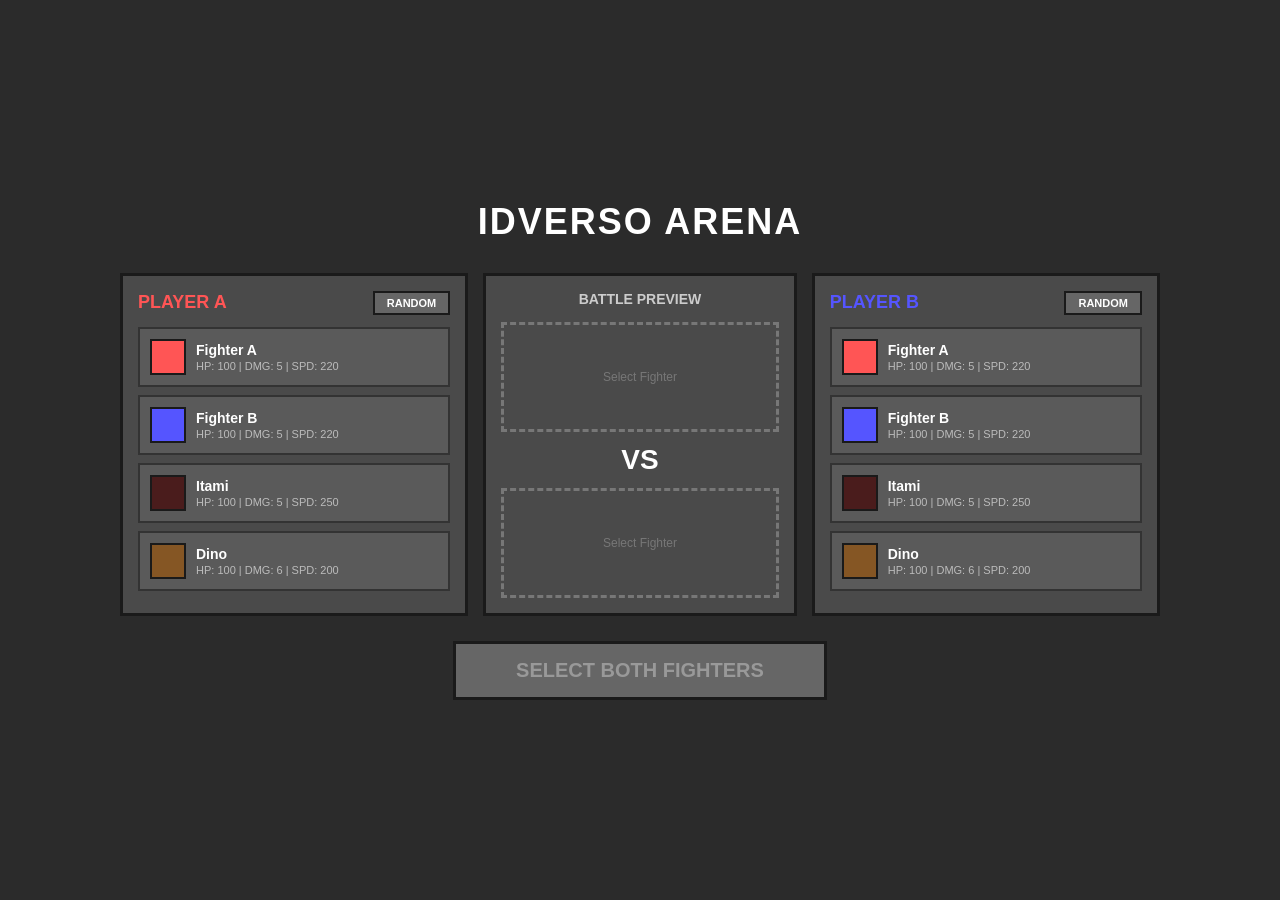
==== index.html @ 25a0fa81 "Add files via upload" ====
<!DOCTYPE html>
<html lang="en">
<head>
<meta charset="UTF-8">
<meta name="viewport" content="width=device-width, initial-scale=1.0">
<title>IDVERSO Arena</title>
<link rel="stylesheet" href="css/styles.css">
</head>
<body>
<div id="app">
  <!-- ===== MENU SCREEN ===== -->
  <div id="menu-screen" class="screen active">
    <h1 class="menu-title">IDVERSO Arena</h1>
    <div class="menu-layout">
      <div class="player-panel player-a">
        <div class="panel-header">
          <h2>Player A</h2>
          <button class="btn-random" data-player="A">Random</button>
        </div>
        <div class="character-list" id="list-a"></div>
      </div>

      <div class="preview-panel">
        <h2>Battle Preview</h2>
        <div class="preview-fighter" id="preview-a">
          <div class="preview-placeholder">Select Fighter</div>
        </div>
        <div class="preview-vs">VS</div>
        <div class="preview-fighter" id="preview-b">
          <div class="preview-placeholder">Select Fighter</div>
        </div>
      </div>

      <div class="player-panel player-b">
        <div class="panel-header">
          <h2>Player B</h2>
          <button class="btn-random" data-player="B">Random</button>
        </div>
        <div class="character-list" id="list-b"></div>
      </div>
    </div>
    <button class="start-btn" id="start-btn" disabled>Select Both Fighters</button>
  </div>

  <!-- ===== BATTLE SCREEN ===== -->
  <div id="battle-screen" class="screen">
    <div class="battle-header">
      <span id="battle-name-a">Fighter A</span>
      <span class="vs-label">VS</span>
      <span id="battle-name-b">Fighter B</span>
    </div>
    <div class="battle-content">
      <canvas id="canvas" width="700" height="700"></canvas>
      <div class="battle-log-panel">
        <div class="stat-section" id="hp-section"></div>
        <div class="stat-section" id="det-section"></div>
        <div class="battle-log-title">Battle Log</div>
        <div class="battle-log" id="battle-log"></div>
      </div>
    </div>
  </div>

  <!-- ===== COUNTDOWN OVERLAY ===== -->
  <div class="countdown-overlay" id="countdown-overlay">
    <div class="countdown-number" id="countdown-num">3</div>
  </div>

  <!-- ===== WINNER OVERLAY ===== -->
  <div class="winner-overlay" id="winner-overlay">
    <div class="winner-box">
      <div class="winner-label">Winner</div>
      <div class="winner-name" id="winner-name">FIGHTER A</div>
      <div class="winner-stats" id="winner-stats"></div>
      <div class="winner-buttons">
        <button class="btn btn-primary" id="rematch-btn">Rematch</button>
        <button class="btn" id="charselect-btn">Character Select</button>
      </div>
    </div>
  </div>

</div>

<script src="js/audio.js"></script>
<script src="js/effects.js"></script>
<script src="js/fighters.js"></script>
<script src="js/ui.js"></script>
<script src="js/game.js"></script>
</body>
</html>
---- css/styles.css ----
/* ===== SIMPLE FLASH-ERA STYLING ===== */
* { margin: 0; padding: 0; box-sizing: border-box; }

body {
  font-family: Arial, Helvetica, sans-serif;
  background: #2b2b2b;
  color: #ffffff;
  min-height: 100vh;
  display: flex;
  align-items: center;
  justify-content: center;
  padding: 20px;
}

#app {
  width: 100%;
  max-width: 1040px;
}

/* ===== SCREENS ===== */
.screen { display: none; }
.screen.active { display: block; }

/* ===== MENU SCREEN ===== */
.menu-title {
  text-align: center;
  font-size: 36px;
  font-weight: bold;
  margin-bottom: 30px;
  letter-spacing: 2px;
  text-transform: uppercase;
  color: #ffffff;
}

.menu-layout {
  display: grid;
  grid-template-columns: 1fr 0.9fr 1fr;
  gap: 15px;
  margin-bottom: 25px;
}

@media (max-width: 750px) {
  .menu-layout {
    grid-template-columns: 1fr;
  }
}

.player-panel {
  background: #4a4a4a;
  border: 3px solid #1a1a1a;
  padding: 15px;
}

.panel-header {
  display: flex;
  justify-content: space-between;
  align-items: center;
  margin-bottom: 12px;
}

.player-panel h2 {
  font-size: 18px;
  text-transform: uppercase;
}

.player-a h2 { color: #ff5555; }
.player-b h2 { color: #5555ff; }

.btn-random {
  padding: 4px 12px;
  font-size: 11px;
  font-weight: bold;
  text-transform: uppercase;
  border: 2px solid #1a1a1a;
  background: #666;
  color: #fff;
  cursor: pointer;
  font-family: inherit;
}

.btn-random:hover { background: #777; }

.character-list {
  display: flex;
  flex-direction: column;
  gap: 8px;
}

.character-card {
  background: #5a5a5a;
  border: 2px solid #333;
  padding: 10px;
  cursor: pointer;
  display: flex;
  align-items: center;
  gap: 10px;
  transition: background 0.1s;
}

.character-card:hover { background: #6a6a6a; }

.character-card.selected-a {
  border-color: #ff5555;
  background: #5a3838;
}

.character-card.selected-b {
  border-color: #5555ff;
  background: #38385a;
}

.char-icon {
  width: 36px;
  height: 36px;
  border: 2px solid #1a1a1a;
  flex-shrink: 0;
}

.char-info { flex: 1; }
.char-name { font-weight: bold; font-size: 14px; }
.char-stats { font-size: 11px; color: #bbb; margin-top: 2px; }

/* ===== PREVIEW PANEL ===== */
.preview-panel {
  background: #4a4a4a;
  border: 3px solid #1a1a1a;
  padding: 15px;
  display: flex;
  flex-direction: column;
  align-items: center;
  justify-content: flex-start;
}

.preview-panel h2 {
  font-size: 14px;
  margin-bottom: 15px;
  text-transform: uppercase;
  color: #ccc;
}

.preview-fighter {
  width: 100%;
  min-height: 110px;
  border: 3px dashed #777;
  padding: 10px;
  display: flex;
  flex-direction: column;
  align-items: center;
  justify-content: center;
}

.preview-fighter.filled {
  border-style: solid;
  border-color: #1a1a1a;
  background: #3a3a3a;
}

.preview-placeholder {
  color: #777;
  font-size: 12px;
}

.preview-color {
  width: 40px;
  height: 40px;
  border: 2px solid #1a1a1a;
  margin-bottom: 6px;
}

.preview-name {
  font-weight: bold;
  font-size: 14px;
}

.preview-stats {
  font-size: 10px;
  color: #aaa;
  margin-top: 4px;
  text-align: center;
}

.preview-vs {
  font-size: 28px;
  font-weight: bold;
  margin: 12px 0;
  color: #fff;
}

/* ===== START BUTTON ===== */
.start-btn {
  display: block;
  margin: 0 auto;
  padding: 15px 60px;
  font-size: 20px;
  font-weight: bold;
  text-transform: uppercase;
  border: 3px solid #1a1a1a;
  background: #666;
  color: #999;
  cursor: not-allowed;
  font-family: inherit;
}

.start-btn.enabled {
  background: #44aa44;
  color: #fff;
  cursor: pointer;
}

.start-btn.enabled:hover { background: #55cc55; }

/* ===== BATTLE SCREEN ===== */
.battle-screen { text-align: center; }

.battle-header {
  display: flex;
  justify-content: center;
  align-items: center;
  gap: 20px;
  margin-bottom: 12px;
  font-size: 20px;
  font-weight: bold;
}

.battle-header .vs-label {
  color: #888;
  font-size: 16px;
}

.battle-content {
  display: flex;
  gap: 15px;
  justify-content: center;
  align-items: flex-start;
}

canvas {
  border: 3px solid #1a1a1a;
  background: #1a1a1a;
  display: block;
  max-width: 100%;
  height: auto;
}

/* ===== BATTLE LOG PANEL ===== */
.battle-log-panel {
  width: 290px;
  height: 700px;
  background: #3a3a3a;
  border: 3px solid #1a1a1a;
  flex-shrink: 0;
  text-align: left;
  display: flex;
  flex-direction: column;
  overflow: hidden;
}

.stat-section {
  padding: 8px 12px;
  background: #3a3a3a;
  border-bottom: 2px solid #1a1a1a;
  flex-shrink: 0;
}

.stat-row {
  display: flex;
  align-items: center;
  gap: 8px;
  margin-bottom: 6px;
  font-size: 11px;
  font-family: 'Courier New', Courier, monospace;
}
.stat-row:last-child { margin-bottom: 0; }

.stat-name {
  width: 90px;
  color: #fff;
  font-weight: bold;
  text-align: left;
  white-space: nowrap;
  overflow: hidden;
  text-overflow: ellipsis;
}

.stat-bar-bg {
  flex: 1;
  height: 14px;
  background: #1a1a1a;
  border: 1px solid #000;
  position: relative;
}

.stat-bar-fill {
  height: 100%;
  width: 0%;
}

.stat-val {
  width: 40px;
  text-align: right;
  color: #ddd;
}

.battle-log-title {
  background: #4a4a4a;
  padding: 8px;
  font-weight: bold;
  text-transform: uppercase;
  font-size: 12px;
  border-bottom: 2px solid #1a1a1a;
  text-align: center;
  letter-spacing: 1px;
  flex-shrink: 0;
}

.battle-log {
  flex: 1;
  min-height: 0;
  overflow-y: auto;
  padding: 8px;
  font-size: 11px;
  line-height: 1.6;
  font-family: 'Courier New', Courier, monospace;
}

.battle-log-entry {
  margin-bottom: 2px;
  color: #ddd;
  word-wrap: break-word;
}

@media (max-width: 1050px) {
  .battle-content {
    flex-direction: column;
    align-items: center;
  }
  .battle-log-panel {
    width: 100%;
    max-width: 700px;
    height: 400px;
  }
}

/* ===== COUNTDOWN ===== */
.countdown-overlay {
  position: fixed;
  top: 0; left: 0;
  width: 100%; height: 100%;
  background: rgba(0, 0, 0, 0.6);
  display: none;
  align-items: center;
  justify-content: center;
  z-index: 100;
}

.countdown-overlay.active { display: flex; }

.countdown-number {
  font-size: 120px;
  font-weight: bold;
  color: #ffffff;
  transform: scale(0.6);
  transition: transform 0.25s ease-out;
}

.countdown-number.show { transform: scale(1); }

/* ===== WINNER OVERLAY ===== */
.winner-overlay {
  position: fixed;
  top: 0; left: 0;
  width: 100%; height: 100%;
  background: rgba(0, 0, 0, 0.85);
  display: none;
  align-items: center;
  justify-content: center;
  z-index: 100;
}

.winner-overlay.active { display: flex; }

.winner-box {
  background: #4a4a4a;
  border: 3px solid #1a1a1a;
  padding: 40px 60px;
  text-align: center;
}

.winner-label {
  font-size: 18px;
  color: #aaa;
  text-transform: uppercase;
  letter-spacing: 3px;
  margin-bottom: 10px;
}

.winner-name {
  font-size: 48px;
  font-weight: bold;
  margin-bottom: 20px;
}

.winner-stats {
  display: flex;
  gap: 30px;
  justify-content: center;
  margin-bottom: 25px;
}

.winner-stat .k {
  font-size: 11px;
  color: #aaa;
  text-transform: uppercase;
}

.winner-stat .v {
  font-size: 24px;
  font-weight: bold;
  color: #fff;
  margin-top: 4px;
}

.winner-buttons {
  display: flex;
  gap: 15px;
  justify-content: center;
}

.btn {
  padding: 12px 28px;
  font-size: 14px;
  font-weight: bold;
  text-transform: uppercase;
  border: 3px solid #1a1a1a;
  background: #666;
  color: #fff;
  cursor: pointer;
  font-family: inherit;
}

.btn:hover { background: #777; }
.btn-primary { background: #44aa44; }
.btn-primary:hover { background: #55cc55; }
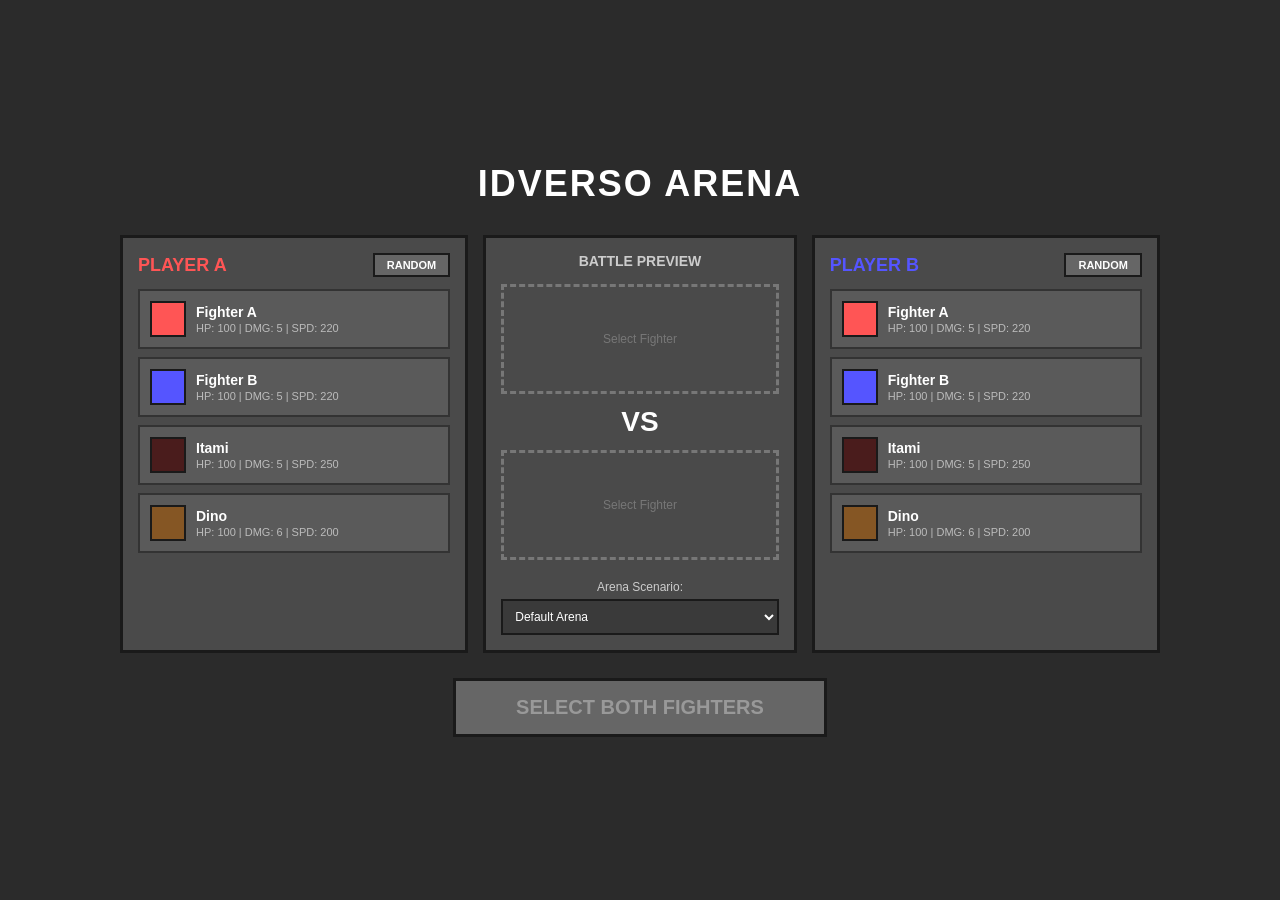
==== commit fb01e588: "Add files via upload" ====
--- a/index.html
+++ b/index.html
@@ -28,6 +28,15 @@
         <div class="preview-vs">VS</div>
         <div class="preview-fighter" id="preview-b">
           <div class="preview-placeholder">Select Fighter</div>
+        </div>
+        
+        <div class="scenario-selector">
+          <label for="scenario-select">Arena Scenario:</label>
+          <select id="scenario-select">
+            <option value="default">Default Arena</option>
+            <option value="small">Small Arena</option>
+            <option value="compact">Compact Arena</option>
+          </select>
         </div>
       </div>
 
--- a/css/styles.css
+++ b/css/styles.css
@@ -184,6 +184,29 @@
   font-weight: bold;
   margin: 12px 0;
   color: #fff;
+}
+
+.scenario-selector {
+  margin-top: 20px;
+  width: 100%;
+  text-align: center;
+}
+
+.scenario-selector label {
+  display: block;
+  font-size: 12px;
+  margin-bottom: 5px;
+  color: #ccc;
+}
+
+.scenario-selector select {
+  width: 100%;
+  padding: 8px;
+  background: #3a3a3a;
+  color: #fff;
+  border: 2px solid #1a1a1a;
+  font-family: inherit;
+  font-size: 12px;
 }
 
 /* ===== START BUTTON ===== */
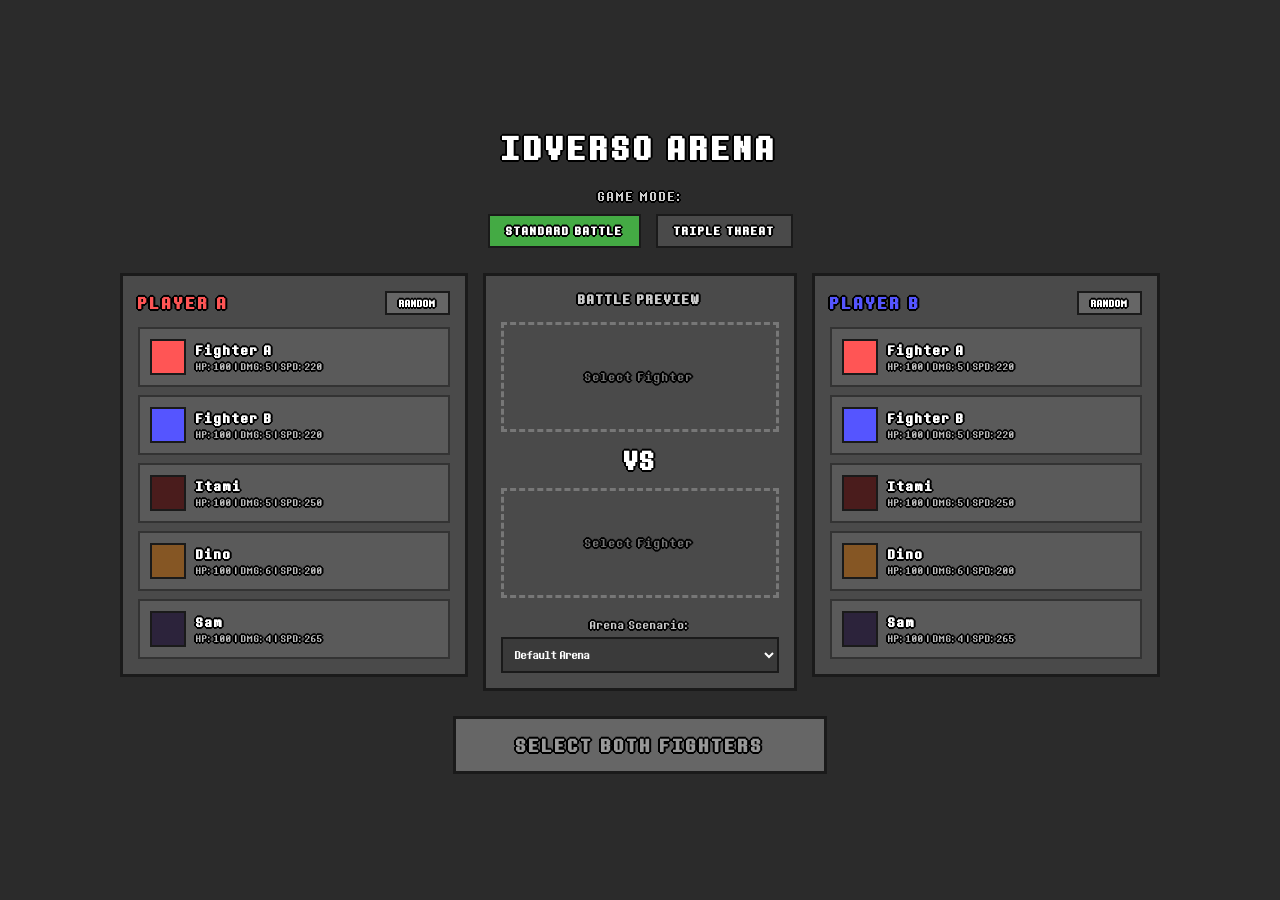
==== commit f6e0a764: "Add files via upload" ====
--- a/index.html
+++ b/index.html
@@ -11,7 +11,14 @@
   <!-- ===== MENU SCREEN ===== -->
   <div id="menu-screen" class="screen active">
     <h1 class="menu-title">IDVERSO Arena</h1>
-    <div class="menu-layout">
+    
+    <div class="mode-selector">
+      <div class="mode-label">Game Mode:</div>
+      <button class="mode-btn active" id="mode-standard">Standard Battle</button>
+      <button class="mode-btn" id="mode-triple">Triple Threat</button>
+    </div>
+
+    <div class="menu-layout" id="menu-layout">
       <div class="player-panel player-a">
         <div class="panel-header">
           <h2>Player A</h2>
@@ -27,6 +34,10 @@
         </div>
         <div class="preview-vs">VS</div>
         <div class="preview-fighter" id="preview-b">
+          <div class="preview-placeholder">Select Fighter</div>
+        </div>
+        <div class="preview-vs" id="preview-vs-2" style="display: none;">VS</div>
+        <div class="preview-fighter" id="preview-c" style="display: none;">
           <div class="preview-placeholder">Select Fighter</div>
         </div>
         
@@ -47,6 +58,14 @@
         </div>
         <div class="character-list" id="list-b"></div>
       </div>
+
+      <div class="player-panel player-c" id="panel-c" style="display: none;">
+        <div class="panel-header">
+          <h2>Player C</h2>
+          <button class="btn-random" data-player="C">Random</button>
+        </div>
+        <div class="character-list" id="list-c"></div>
+      </div>
     </div>
     <button class="start-btn" id="start-btn" disabled>Select Both Fighters</button>
   </div>
@@ -57,6 +76,8 @@
       <span id="battle-name-a">Fighter A</span>
       <span class="vs-label">VS</span>
       <span id="battle-name-b">Fighter B</span>
+      <span class="vs-label" id="battle-vs-2" style="display: none;">VS</span>
+      <span id="battle-name-c" style="display: none;">Fighter C</span>
     </div>
     <div class="battle-content">
       <canvas id="canvas" width="700" height="700"></canvas>
--- a/css/styles.css
+++ b/css/styles.css
@@ -1,8 +1,27 @@
 /* ===== SIMPLE FLASH-ERA STYLING ===== */
 * { margin: 0; padding: 0; box-sizing: border-box; }
 
+/* ===== CUSTOM FONT SUPPORT ===== */
+@font-face {
+    font-family: 'IDVERSOFont';
+    src: url('../fonts/main.woff') format('woff');
+    font-weight: normal;
+    font-style: normal;
+    font-display: swap; /* Prevents invisible text during load */
+}
+
+:root {
+  /* ~1.5px crisp black outline for readability */
+  --text-outline: 
+    -1px -1px 0 #000, 0 -1px 0 #000, 1px -1px 0 #000,
+    -1px  0   0 #000, 1px  0   0 #000,
+    -1px  1px 0 #000, 0  1px 0 #000, 1px  1px 0 #000,
+    -2px  0   0 #000, 2px  0   0 #000,
+    0 -2px 0 #000, 0  2px 0 #000;
+}
+
 body {
-  font-family: Arial, Helvetica, sans-serif;
+  font-family: 'IDVERSOFont', Arial, Helvetica, sans-serif;
   background: #2b2b2b;
   color: #ffffff;
   min-height: 100vh;
@@ -10,6 +29,7 @@
   align-items: center;
   justify-content: center;
   padding: 20px;
+  letter-spacing: 2px; /* Increased global letter spacing */
 }
 
 #app {
@@ -24,24 +44,72 @@
 /* ===== MENU SCREEN ===== */
 .menu-title {
   text-align: center;
-  font-size: 36px;
-  font-weight: bold;
-  margin-bottom: 30px;
-  letter-spacing: 2px;
+  font-size: 40px; /* Increased font size */
+  font-weight: bold;
+  margin-bottom: 20px;
+  letter-spacing: 4px; /* Increased letter spacing */
   text-transform: uppercase;
   color: #ffffff;
-}
+  text-shadow: var(--text-outline);
+}
+
+.mode-selector {
+  text-align: center;
+  margin-bottom: 25px;
+}
+
+.mode-label {
+  font-size: 16px; /* Increased font size */
+  margin-bottom: 10px;
+  color: #ccc;
+  text-transform: uppercase;
+  letter-spacing: 2px; /* Increased letter spacing */
+  text-shadow: var(--text-outline);
+}
+
+.mode-btn {
+  padding: 8px 16px;
+  font-size: 14px; /* Increased font size */
+  font-weight: bold;
+  text-transform: uppercase;
+  border: 2px solid #1a1a1a;
+  background: #4a4a4a;
+  color: #fff;
+  cursor: pointer;
+  font-family: inherit;
+  margin: 0 5px;
+  text-shadow: var(--text-outline);
+  letter-spacing: 2px; /* Added explicit spacing */
+}
+
+.mode-btn:hover { background: #5a5a5a; }
+.mode-btn.active { background: #44aa44; border-color: #1a1a1a; }
 
 .menu-layout {
   display: grid;
   grid-template-columns: 1fr 0.9fr 1fr;
+  grid-template-areas: 
+    "p-a preview p-b";
   gap: 15px;
   margin-bottom: 25px;
-}
+  align-items: start;
+}
+
+.menu-layout.triple {
+  grid-template-areas: 
+    "p-a preview p-b"
+    "p-c preview .";
+}
+
+.player-a { grid-area: p-a; }
+.player-b { grid-area: p-b; }
+.player-c { grid-area: p-c; }
+.preview-panel { grid-area: preview; }
 
 @media (max-width: 750px) {
-  .menu-layout {
-    grid-template-columns: 1fr;
+  .menu-layout, .menu-layout.triple {
+    display: flex;
+    flex-direction: column;
   }
 }
 
@@ -59,16 +127,19 @@
 }
 
 .player-panel h2 {
-  font-size: 18px;
-  text-transform: uppercase;
+  font-size: 20px; /* Increased font size */
+  text-transform: uppercase;
+  text-shadow: var(--text-outline);
+  letter-spacing: 3px; /* Increased letter spacing */
 }
 
 .player-a h2 { color: #ff5555; }
 .player-b h2 { color: #5555ff; }
+.player-c h2 { color: #ffaa00; }
 
 .btn-random {
   padding: 4px 12px;
-  font-size: 11px;
+  font-size: 12px; /* Increased font size */
   font-weight: bold;
   text-transform: uppercase;
   border: 2px solid #1a1a1a;
@@ -76,6 +147,8 @@
   color: #fff;
   cursor: pointer;
   font-family: inherit;
+  text-shadow: var(--text-outline);
+  letter-spacing: 1px;
 }
 
 .btn-random:hover { background: #777; }
@@ -109,6 +182,11 @@
   background: #38385a;
 }
 
+.character-card.selected-c {
+  border-color: #ffaa00;
+  background: #5a4a20;
+}
+
 .char-icon {
   width: 36px;
   height: 36px;
@@ -117,8 +195,19 @@
 }
 
 .char-info { flex: 1; }
-.char-name { font-weight: bold; font-size: 14px; }
-.char-stats { font-size: 11px; color: #bbb; margin-top: 2px; }
+.char-name { 
+  font-weight: bold; 
+  font-size: 16px; /* Increased font size */
+  text-shadow: var(--text-outline);
+  letter-spacing: 2px; /* Increased letter spacing */
+}
+.char-stats { 
+  font-size: 12px; /* Increased font size */
+  color: #bbb; 
+  margin-top: 2px; 
+  text-shadow: var(--text-outline);
+  letter-spacing: 1px;
+}
 
 /* ===== PREVIEW PANEL ===== */
 .preview-panel {
@@ -132,10 +221,12 @@
 }
 
 .preview-panel h2 {
-  font-size: 14px;
+  font-size: 16px; /* Increased font size */
   margin-bottom: 15px;
   text-transform: uppercase;
   color: #ccc;
+  text-shadow: var(--text-outline);
+  letter-spacing: 2px;
 }
 
 .preview-fighter {
@@ -157,7 +248,8 @@
 
 .preview-placeholder {
   color: #777;
-  font-size: 12px;
+  font-size: 14px; /* Increased font size */
+  text-shadow: var(--text-outline);
 }
 
 .preview-color {
@@ -169,21 +261,27 @@
 
 .preview-name {
   font-weight: bold;
-  font-size: 14px;
+  font-size: 16px; /* Increased font size */
+  text-shadow: var(--text-outline);
+  letter-spacing: 2px; /* Increased letter spacing */
 }
 
 .preview-stats {
-  font-size: 10px;
+  font-size: 12px; /* Increased font size */
   color: #aaa;
   margin-top: 4px;
   text-align: center;
+  text-shadow: var(--text-outline);
+  letter-spacing: 1px;
 }
 
 .preview-vs {
-  font-size: 28px;
+  font-size: 32px; /* Increased font size */
   font-weight: bold;
   margin: 12px 0;
   color: #fff;
+  text-shadow: var(--text-outline);
+  letter-spacing: 2px;
 }
 
 .scenario-selector {
@@ -194,9 +292,11 @@
 
 .scenario-selector label {
   display: block;
-  font-size: 12px;
+  font-size: 14px; /* Increased font size */
   margin-bottom: 5px;
   color: #ccc;
+  text-shadow: var(--text-outline);
+  letter-spacing: 1px;
 }
 
 .scenario-selector select {
@@ -206,7 +306,7 @@
   color: #fff;
   border: 2px solid #1a1a1a;
   font-family: inherit;
-  font-size: 12px;
+  font-size: 14px; /* Increased font size */
 }
 
 /* ===== START BUTTON ===== */
@@ -214,7 +314,7 @@
   display: block;
   margin: 0 auto;
   padding: 15px 60px;
-  font-size: 20px;
+  font-size: 22px; /* Increased font size */
   font-weight: bold;
   text-transform: uppercase;
   border: 3px solid #1a1a1a;
@@ -222,6 +322,8 @@
   color: #999;
   cursor: not-allowed;
   font-family: inherit;
+  text-shadow: var(--text-outline);
+  letter-spacing: 3px; /* Increased letter spacing */
 }
 
 .start-btn.enabled {
@@ -241,13 +343,16 @@
   align-items: center;
   gap: 20px;
   margin-bottom: 12px;
-  font-size: 20px;
-  font-weight: bold;
+  font-size: 24px; /* Increased font size */
+  font-weight: bold;
+  letter-spacing: 2px; /* Increased letter spacing */
+  text-shadow: var(--text-outline);
 }
 
 .battle-header .vs-label {
   color: #888;
-  font-size: 16px;
+  font-size: 18px; /* Increased font size */
+  text-shadow: var(--text-outline);
 }
 
 .battle-content {
@@ -255,6 +360,7 @@
   gap: 15px;
   justify-content: center;
   align-items: flex-start;
+  flex-wrap: nowrap; /* Prevents UI from falling below arena on large screens */
 }
 
 canvas {
@@ -263,6 +369,7 @@
   display: block;
   max-width: 100%;
   height: auto;
+  flex-shrink: 1;
 }
 
 /* ===== BATTLE LOG PANEL ===== */
@@ -271,7 +378,7 @@
   height: 700px;
   background: #3a3a3a;
   border: 3px solid #1a1a1a;
-  flex-shrink: 0;
+  flex-shrink: 0; /* Prevents the log panel from shrinking */
   text-align: left;
   display: flex;
   flex-direction: column;
@@ -290,19 +397,21 @@
   align-items: center;
   gap: 8px;
   margin-bottom: 6px;
-  font-size: 11px;
+  font-size: 13px; /* Increased font size */
   font-family: 'Courier New', Courier, monospace;
+  letter-spacing: 1px; /* Increased letter spacing for monospace */
 }
 .stat-row:last-child { margin-bottom: 0; }
 
 .stat-name {
-  width: 90px;
+  width: 120px; /* Slightly increased to prevent truncation from larger font */
   color: #fff;
   font-weight: bold;
   text-align: left;
   white-space: nowrap;
   overflow: hidden;
   text-overflow: ellipsis;
+  text-shadow: var(--text-outline);
 }
 
 .stat-bar-bg {
@@ -319,9 +428,10 @@
 }
 
 .stat-val {
-  width: 40px;
+  width: 45px; /* Slightly increased to fit larger numbers */
   text-align: right;
   color: #ddd;
+  text-shadow: var(--text-outline);
 }
 
 .battle-log-title {
@@ -329,11 +439,12 @@
   padding: 8px;
   font-weight: bold;
   text-transform: uppercase;
-  font-size: 12px;
+  font-size: 14px; /* Increased font size */
   border-bottom: 2px solid #1a1a1a;
   text-align: center;
-  letter-spacing: 1px;
+  letter-spacing: 2px; /* Increased letter spacing */
   flex-shrink: 0;
+  text-shadow: var(--text-outline);
 }
 
 .battle-log {
@@ -341,7 +452,7 @@
   min-height: 0;
   overflow-y: auto;
   padding: 8px;
-  font-size: 11px;
+  font-size: 13px; /* Increased font size */
   line-height: 1.6;
   font-family: 'Courier New', Courier, monospace;
 }
@@ -349,10 +460,12 @@
 .battle-log-entry {
   margin-bottom: 2px;
   color: #ddd;
-  word-wrap: break-word;
-}
-
-@media (max-width: 1050px) {
+  word-wrap: break-word; /* Ensures text wraps correctly */
+  text-shadow: var(--text-outline);
+}
+
+/* Lowered media query threshold to prevent premature wrapping */
+@media (max-width: 1000px) {
   .battle-content {
     flex-direction: column;
     align-items: center;
@@ -379,11 +492,13 @@
 .countdown-overlay.active { display: flex; }
 
 .countdown-number {
-  font-size: 120px;
+  font-size: 140px; /* Increased font size */
   font-weight: bold;
   color: #ffffff;
   transform: scale(0.6);
   transition: transform 0.25s ease-out;
+  text-shadow: var(--text-outline);
+  letter-spacing: 4px; /* Increased letter spacing */
 }
 
 .countdown-number.show { transform: scale(1); }
@@ -410,17 +525,20 @@
 }
 
 .winner-label {
-  font-size: 18px;
+  font-size: 20px; /* Increased font size */
   color: #aaa;
   text-transform: uppercase;
-  letter-spacing: 3px;
+  letter-spacing: 4px; /* Increased letter spacing */
   margin-bottom: 10px;
+  text-shadow: var(--text-outline);
 }
 
 .winner-name {
-  font-size: 48px;
+  font-size: 56px; /* Increased font size */
   font-weight: bold;
   margin-bottom: 20px;
+  letter-spacing: 4px; /* Increased letter spacing */
+  text-shadow: var(--text-outline);
 }
 
 .winner-stats {
@@ -431,16 +549,18 @@
 }
 
 .winner-stat .k {
-  font-size: 11px;
+  font-size: 13px; /* Increased font size */
   color: #aaa;
   text-transform: uppercase;
+  text-shadow: var(--text-outline);
 }
 
 .winner-stat .v {
-  font-size: 24px;
+  font-size: 28px; /* Increased font size */
   font-weight: bold;
   color: #fff;
   margin-top: 4px;
+  text-shadow: var(--text-outline);
 }
 
 .winner-buttons {
@@ -451,7 +571,7 @@
 
 .btn {
   padding: 12px 28px;
-  font-size: 14px;
+  font-size: 16px; /* Increased font size */
   font-weight: bold;
   text-transform: uppercase;
   border: 3px solid #1a1a1a;
@@ -459,6 +579,8 @@
   color: #fff;
   cursor: pointer;
   font-family: inherit;
+  text-shadow: var(--text-outline);
+  letter-spacing: 2px; /* Added explicit spacing */
 }
 
 .btn:hover { background: #777; }
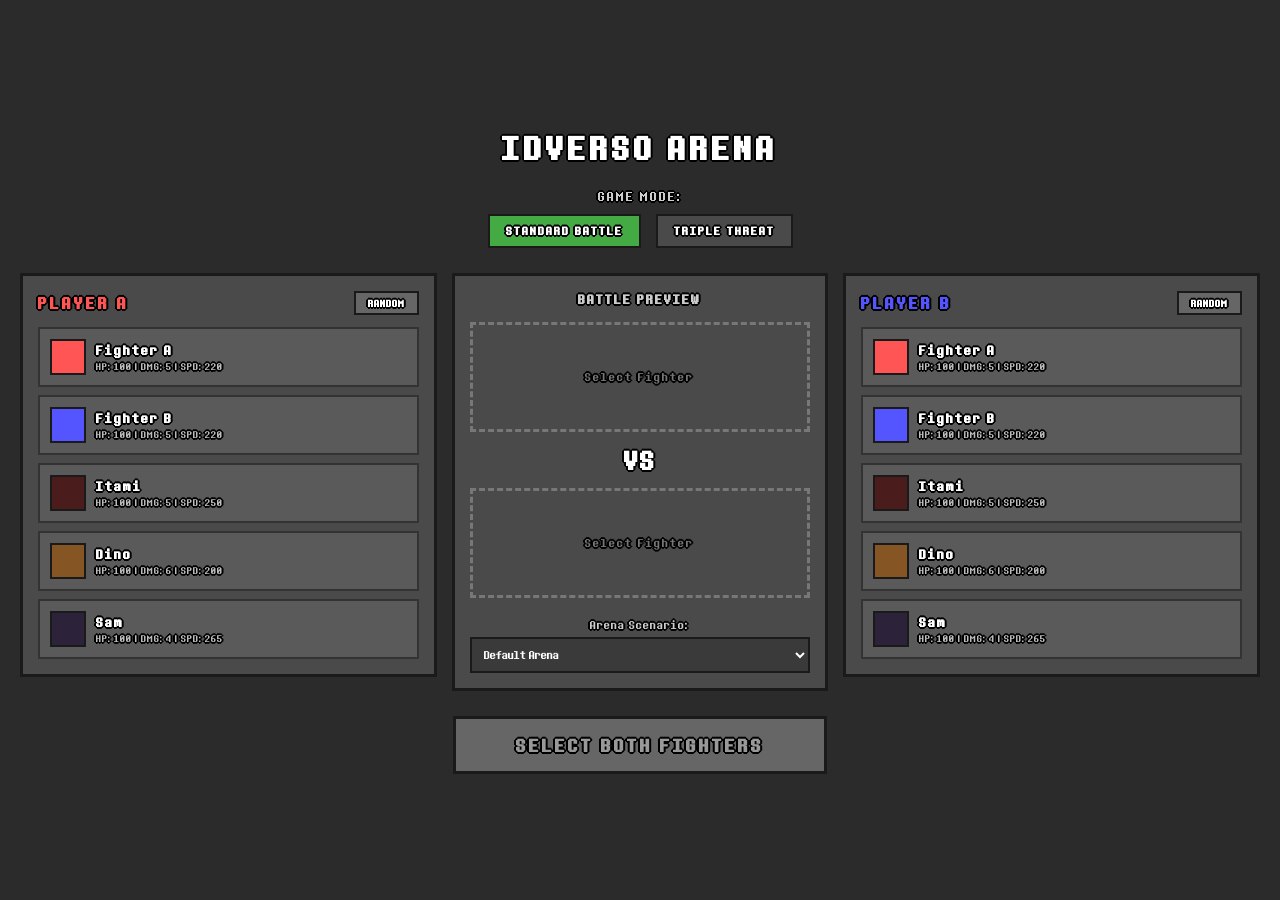
==== commit 2d1e4f7d: "Add files via upload" ====
--- a/index.html
+++ b/index.html
@@ -87,6 +87,15 @@
         <div class="battle-log-title">Battle Log</div>
         <div class="battle-log" id="battle-log"></div>
       </div>
+      <div class="debug-panel" id="debug-panel">
+        <div class="debug-login">
+          <h3>Developer Access</h3>
+          <input type="text" id="debug-user" placeholder="Username" autocomplete="off">
+          <input type="password" id="debug-pass" placeholder="Password" autocomplete="off">
+          <button id="debug-login-btn">Login</button>
+          <div id="debug-error"></div>
+        </div>
+      </div>
     </div>
   </div>
 
--- a/css/styles.css
+++ b/css/styles.css
@@ -7,11 +7,10 @@
     src: url('../fonts/main.woff') format('woff');
     font-weight: normal;
     font-style: normal;
-    font-display: swap; /* Prevents invisible text during load */
+    font-display: swap;
 }
 
 :root {
-  /* ~1.5px crisp black outline for readability */
   --text-outline: 
     -1px -1px 0 #000, 0 -1px 0 #000, 1px -1px 0 #000,
     -1px  0   0 #000, 1px  0   0 #000,
@@ -29,12 +28,12 @@
   align-items: center;
   justify-content: center;
   padding: 20px;
-  letter-spacing: 2px; /* Increased global letter spacing */
+  letter-spacing: 2px;
 }
 
 #app {
   width: 100%;
-  max-width: 1040px;
+  max-width: 1400px; /* Increased to accommodate Debug Menu */
 }
 
 /* ===== SCREENS ===== */
@@ -44,10 +43,10 @@
 /* ===== MENU SCREEN ===== */
 .menu-title {
   text-align: center;
-  font-size: 40px; /* Increased font size */
+  font-size: 40px;
   font-weight: bold;
   margin-bottom: 20px;
-  letter-spacing: 4px; /* Increased letter spacing */
+  letter-spacing: 4px;
   text-transform: uppercase;
   color: #ffffff;
   text-shadow: var(--text-outline);
@@ -59,17 +58,17 @@
 }
 
 .mode-label {
-  font-size: 16px; /* Increased font size */
+  font-size: 16px;
   margin-bottom: 10px;
   color: #ccc;
   text-transform: uppercase;
-  letter-spacing: 2px; /* Increased letter spacing */
+  letter-spacing: 2px;
   text-shadow: var(--text-outline);
 }
 
 .mode-btn {
   padding: 8px 16px;
-  font-size: 14px; /* Increased font size */
+  font-size: 14px;
   font-weight: bold;
   text-transform: uppercase;
   border: 2px solid #1a1a1a;
@@ -79,7 +78,7 @@
   font-family: inherit;
   margin: 0 5px;
   text-shadow: var(--text-outline);
-  letter-spacing: 2px; /* Added explicit spacing */
+  letter-spacing: 2px;
 }
 
 .mode-btn:hover { background: #5a5a5a; }
@@ -127,10 +126,10 @@
 }
 
 .player-panel h2 {
-  font-size: 20px; /* Increased font size */
-  text-transform: uppercase;
-  text-shadow: var(--text-outline);
-  letter-spacing: 3px; /* Increased letter spacing */
+  font-size: 20px;
+  text-transform: uppercase;
+  text-shadow: var(--text-outline);
+  letter-spacing: 3px;
 }
 
 .player-a h2 { color: #ff5555; }
@@ -139,7 +138,7 @@
 
 .btn-random {
   padding: 4px 12px;
-  font-size: 12px; /* Increased font size */
+  font-size: 12px;
   font-weight: bold;
   text-transform: uppercase;
   border: 2px solid #1a1a1a;
@@ -172,42 +171,14 @@
 
 .character-card:hover { background: #6a6a6a; }
 
-.character-card.selected-a {
-  border-color: #ff5555;
-  background: #5a3838;
-}
-
-.character-card.selected-b {
-  border-color: #5555ff;
-  background: #38385a;
-}
-
-.character-card.selected-c {
-  border-color: #ffaa00;
-  background: #5a4a20;
-}
-
-.char-icon {
-  width: 36px;
-  height: 36px;
-  border: 2px solid #1a1a1a;
-  flex-shrink: 0;
-}
-
+.character-card.selected-a { border-color: #ff5555; background: #5a3838; }
+.character-card.selected-b { border-color: #5555ff; background: #38385a; }
+.character-card.selected-c { border-color: #ffaa00; background: #5a4a20; }
+
+.char-icon { width: 36px; height: 36px; border: 2px solid #1a1a1a; flex-shrink: 0; }
 .char-info { flex: 1; }
-.char-name { 
-  font-weight: bold; 
-  font-size: 16px; /* Increased font size */
-  text-shadow: var(--text-outline);
-  letter-spacing: 2px; /* Increased letter spacing */
-}
-.char-stats { 
-  font-size: 12px; /* Increased font size */
-  color: #bbb; 
-  margin-top: 2px; 
-  text-shadow: var(--text-outline);
-  letter-spacing: 1px;
-}
+.char-name { font-weight: bold; font-size: 16px; text-shadow: var(--text-outline); letter-spacing: 2px; }
+.char-stats { font-size: 12px; color: #bbb; margin-top: 2px; text-shadow: var(--text-outline); letter-spacing: 1px; }
 
 /* ===== PREVIEW PANEL ===== */
 .preview-panel {
@@ -221,7 +192,7 @@
 }
 
 .preview-panel h2 {
-  font-size: 16px; /* Increased font size */
+  font-size: 16px;
   margin-bottom: 15px;
   text-transform: uppercase;
   color: #ccc;
@@ -240,81 +211,23 @@
   justify-content: center;
 }
 
-.preview-fighter.filled {
-  border-style: solid;
-  border-color: #1a1a1a;
-  background: #3a3a3a;
-}
-
-.preview-placeholder {
-  color: #777;
-  font-size: 14px; /* Increased font size */
-  text-shadow: var(--text-outline);
-}
-
-.preview-color {
-  width: 40px;
-  height: 40px;
-  border: 2px solid #1a1a1a;
-  margin-bottom: 6px;
-}
-
-.preview-name {
-  font-weight: bold;
-  font-size: 16px; /* Increased font size */
-  text-shadow: var(--text-outline);
-  letter-spacing: 2px; /* Increased letter spacing */
-}
-
-.preview-stats {
-  font-size: 12px; /* Increased font size */
-  color: #aaa;
-  margin-top: 4px;
-  text-align: center;
-  text-shadow: var(--text-outline);
-  letter-spacing: 1px;
-}
-
-.preview-vs {
-  font-size: 32px; /* Increased font size */
-  font-weight: bold;
-  margin: 12px 0;
-  color: #fff;
-  text-shadow: var(--text-outline);
-  letter-spacing: 2px;
-}
-
-.scenario-selector {
-  margin-top: 20px;
-  width: 100%;
-  text-align: center;
-}
-
-.scenario-selector label {
-  display: block;
-  font-size: 14px; /* Increased font size */
-  margin-bottom: 5px;
-  color: #ccc;
-  text-shadow: var(--text-outline);
-  letter-spacing: 1px;
-}
-
-.scenario-selector select {
-  width: 100%;
-  padding: 8px;
-  background: #3a3a3a;
-  color: #fff;
-  border: 2px solid #1a1a1a;
-  font-family: inherit;
-  font-size: 14px; /* Increased font size */
-}
+.preview-fighter.filled { border-style: solid; border-color: #1a1a1a; background: #3a3a3a; }
+.preview-placeholder { color: #777; font-size: 14px; text-shadow: var(--text-outline); }
+.preview-color { width: 40px; height: 40px; border: 2px solid #1a1a1a; margin-bottom: 6px; }
+.preview-name { font-weight: bold; font-size: 16px; text-shadow: var(--text-outline); letter-spacing: 2px; }
+.preview-stats { font-size: 12px; color: #aaa; margin-top: 4px; text-align: center; text-shadow: var(--text-outline); letter-spacing: 1px; }
+.preview-vs { font-size: 32px; font-weight: bold; margin: 12px 0; color: #fff; text-shadow: var(--text-outline); letter-spacing: 2px; }
+
+.scenario-selector { margin-top: 20px; width: 100%; text-align: center; }
+.scenario-selector label { display: block; font-size: 14px; margin-bottom: 5px; color: #ccc; text-shadow: var(--text-outline); letter-spacing: 1px; }
+.scenario-selector select { width: 100%; padding: 8px; background: #3a3a3a; color: #fff; border: 2px solid #1a1a1a; font-family: inherit; font-size: 14px; }
 
 /* ===== START BUTTON ===== */
 .start-btn {
   display: block;
   margin: 0 auto;
   padding: 15px 60px;
-  font-size: 22px; /* Increased font size */
+  font-size: 22px;
   font-weight: bold;
   text-transform: uppercase;
   border: 3px solid #1a1a1a;
@@ -323,15 +236,10 @@
   cursor: not-allowed;
   font-family: inherit;
   text-shadow: var(--text-outline);
-  letter-spacing: 3px; /* Increased letter spacing */
-}
-
-.start-btn.enabled {
-  background: #44aa44;
-  color: #fff;
-  cursor: pointer;
-}
-
+  letter-spacing: 3px;
+}
+
+.start-btn.enabled { background: #44aa44; color: #fff; cursor: pointer; }
 .start-btn.enabled:hover { background: #55cc55; }
 
 /* ===== BATTLE SCREEN ===== */
@@ -343,24 +251,20 @@
   align-items: center;
   gap: 20px;
   margin-bottom: 12px;
-  font-size: 24px; /* Increased font size */
-  font-weight: bold;
-  letter-spacing: 2px; /* Increased letter spacing */
-  text-shadow: var(--text-outline);
-}
-
-.battle-header .vs-label {
-  color: #888;
-  font-size: 18px; /* Increased font size */
-  text-shadow: var(--text-outline);
-}
+  font-size: 24px;
+  font-weight: bold;
+  letter-spacing: 2px;
+  text-shadow: var(--text-outline);
+}
+
+.battle-header .vs-label { color: #888; font-size: 18px; text-shadow: var(--text-outline); }
 
 .battle-content {
   display: flex;
   gap: 15px;
   justify-content: center;
   align-items: flex-start;
-  flex-wrap: nowrap; /* Prevents UI from falling below arena on large screens */
+  flex-wrap: nowrap;
 }
 
 canvas {
@@ -378,71 +282,30 @@
   height: 700px;
   background: #3a3a3a;
   border: 3px solid #1a1a1a;
-  flex-shrink: 0; /* Prevents the log panel from shrinking */
+  flex-shrink: 0;
   text-align: left;
   display: flex;
   flex-direction: column;
   overflow: hidden;
 }
 
-.stat-section {
-  padding: 8px 12px;
-  background: #3a3a3a;
-  border-bottom: 2px solid #1a1a1a;
-  flex-shrink: 0;
-}
-
-.stat-row {
-  display: flex;
-  align-items: center;
-  gap: 8px;
-  margin-bottom: 6px;
-  font-size: 13px; /* Increased font size */
-  font-family: 'Courier New', Courier, monospace;
-  letter-spacing: 1px; /* Increased letter spacing for monospace */
-}
+.stat-section { padding: 8px 12px; background: #3a3a3a; border-bottom: 2px solid #1a1a1a; flex-shrink: 0; }
+.stat-row { display: flex; align-items: center; gap: 8px; margin-bottom: 6px; font-size: 13px; font-family: 'Courier New', Courier, monospace; letter-spacing: 1px; }
 .stat-row:last-child { margin-bottom: 0; }
-
-.stat-name {
-  width: 120px; /* Slightly increased to prevent truncation from larger font */
-  color: #fff;
-  font-weight: bold;
-  text-align: left;
-  white-space: nowrap;
-  overflow: hidden;
-  text-overflow: ellipsis;
-  text-shadow: var(--text-outline);
-}
-
-.stat-bar-bg {
-  flex: 1;
-  height: 14px;
-  background: #1a1a1a;
-  border: 1px solid #000;
-  position: relative;
-}
-
-.stat-bar-fill {
-  height: 100%;
-  width: 0%;
-}
-
-.stat-val {
-  width: 45px; /* Slightly increased to fit larger numbers */
-  text-align: right;
-  color: #ddd;
-  text-shadow: var(--text-outline);
-}
+.stat-name { width: 120px; color: #fff; font-weight: bold; text-align: left; white-space: nowrap; overflow: hidden; text-overflow: ellipsis; text-shadow: var(--text-outline); }
+.stat-bar-bg { flex: 1; height: 14px; background: #1a1a1a; border: 1px solid #000; position: relative; }
+.stat-bar-fill { height: 100%; width: 0%; }
+.stat-val { width: 45px; text-align: right; color: #ddd; text-shadow: var(--text-outline); }
 
 .battle-log-title {
   background: #4a4a4a;
   padding: 8px;
   font-weight: bold;
   text-transform: uppercase;
-  font-size: 14px; /* Increased font size */
+  font-size: 14px;
   border-bottom: 2px solid #1a1a1a;
   text-align: center;
-  letter-spacing: 2px; /* Increased letter spacing */
+  letter-spacing: 2px;
   flex-shrink: 0;
   text-shadow: var(--text-outline);
 }
@@ -452,25 +315,104 @@
   min-height: 0;
   overflow-y: auto;
   padding: 8px;
-  font-size: 13px; /* Increased font size */
+  font-size: 13px;
   line-height: 1.6;
   font-family: 'Courier New', Courier, monospace;
 }
 
-.battle-log-entry {
-  margin-bottom: 2px;
-  color: #ddd;
-  word-wrap: break-word; /* Ensures text wraps correctly */
-  text-shadow: var(--text-outline);
-}
+.battle-log-entry { margin-bottom: 2px; color: #ddd; word-wrap: break-word; text-shadow: var(--text-outline); }
+
+/* ===== DEBUG PANEL ===== */
+.debug-panel {
+  width: 290px;
+  height: 700px;
+  background: #222;
+  border: 3px solid #1a1a1a;
+  flex-shrink: 0;
+  text-align: left;
+  display: none;
+  flex-direction: column;
+  overflow: hidden;
+}
+
+.debug-panel.active { display: flex; }
+
+.debug-login {
+  padding: 20px;
+  display: flex;
+  flex-direction: column;
+  gap: 10px;
+  height: 100%;
+  justify-content: center;
+}
+
+.debug-login h3 { font-size: 16px; text-align: center; color: #fff; text-shadow: var(--text-outline); }
+.debug-login input {
+  padding: 8px;
+  background: #333;
+  border: 1px solid #1a1a1a;
+  color: #fff;
+  font-family: inherit;
+  font-size: 12px;
+}
+.debug-login button {
+  padding: 8px;
+  background: #44aa44;
+  border: 2px solid #1a1a1a;
+  color: #fff;
+  cursor: pointer;
+  font-weight: bold;
+  font-family: inherit;
+  font-size: 12px;
+}
+.debug-login button:hover { background: #55cc55; }
+#debug-error { color: #ff4444; font-size: 12px; text-align: center; min-height: 15px; }
+
+.debug-header {
+  background: #4a4a4a;
+  padding: 8px;
+  font-weight: bold;
+  text-transform: uppercase;
+  font-size: 12px;
+  border-bottom: 2px solid #1a1a1a;
+  text-align: center;
+  color: #ffcc00;
+  letter-spacing: 2px;
+  flex-shrink: 0;
+}
+
+.debug-content {
+  flex: 1;
+  overflow-y: auto;
+  padding: 10px;
+}
+
+.debug-section { margin-bottom: 15px; border-bottom: 1px solid #444; padding-bottom: 10px; }
+.debug-section h4 { font-size: 12px; margin-bottom: 8px; color: #ccc; text-transform: uppercase; letter-spacing: 1px; }
+.debug-row { font-size: 11px; margin-bottom: 4px; color: #ddd; font-weight: bold; }
+.debug-btn-row { display: flex; flex-wrap: wrap; gap: 4px; margin-bottom: 8px; }
+
+.debug-btn {
+  padding: 4px 8px;
+  font-size: 10px;
+  background: #555;
+  border: 1px solid #1a1a1a;
+  color: #fff;
+  cursor: pointer;
+  font-family: inherit;
+}
+.debug-btn:hover { background: #666; }
+
+.debug-visual-row { margin-top: 8px; font-size: 11px; color: #fff; }
+.debug-visual-row b { color: #ffcc00; }
 
 /* Lowered media query threshold to prevent premature wrapping */
-@media (max-width: 1000px) {
+@media (max-width: 1380px) {
   .battle-content {
     flex-direction: column;
     align-items: center;
   }
-  .battle-log-panel {
+  .battle-log-panel, .debug-panel {
     width: 100%;
     max-width: 700px;
     height: 400px;
@@ -492,13 +434,13 @@
 .countdown-overlay.active { display: flex; }
 
 .countdown-number {
-  font-size: 140px; /* Increased font size */
+  font-size: 140px;
   font-weight: bold;
   color: #ffffff;
   transform: scale(0.6);
   transition: transform 0.25s ease-out;
   text-shadow: var(--text-outline);
-  letter-spacing: 4px; /* Increased letter spacing */
+  letter-spacing: 4px;
 }
 
 .countdown-number.show { transform: scale(1); }
@@ -525,19 +467,19 @@
 }
 
 .winner-label {
-  font-size: 20px; /* Increased font size */
+  font-size: 20px;
   color: #aaa;
   text-transform: uppercase;
-  letter-spacing: 4px; /* Increased letter spacing */
+  letter-spacing: 4px;
   margin-bottom: 10px;
   text-shadow: var(--text-outline);
 }
 
 .winner-name {
-  font-size: 56px; /* Increased font size */
+  font-size: 56px;
   font-weight: bold;
   margin-bottom: 20px;
-  letter-spacing: 4px; /* Increased letter spacing */
+  letter-spacing: 4px;
   text-shadow: var(--text-outline);
 }
 
@@ -548,30 +490,14 @@
   margin-bottom: 25px;
 }
 
-.winner-stat .k {
-  font-size: 13px; /* Increased font size */
-  color: #aaa;
-  text-transform: uppercase;
-  text-shadow: var(--text-outline);
-}
-
-.winner-stat .v {
-  font-size: 28px; /* Increased font size */
-  font-weight: bold;
-  color: #fff;
-  margin-top: 4px;
-  text-shadow: var(--text-outline);
-}
-
-.winner-buttons {
-  display: flex;
-  gap: 15px;
-  justify-content: center;
-}
+.winner-stat .k { font-size: 13px; color: #aaa; text-transform: uppercase; text-shadow: var(--text-outline); }
+.winner-stat .v { font-size: 28px; font-weight: bold; color: #fff; margin-top: 4px; text-shadow: var(--text-outline); }
+
+.winner-buttons { display: flex; gap: 15px; justify-content: center; }
 
 .btn {
   padding: 12px 28px;
-  font-size: 16px; /* Increased font size */
+  font-size: 16px;
   font-weight: bold;
   text-transform: uppercase;
   border: 3px solid #1a1a1a;
@@ -580,7 +506,7 @@
   cursor: pointer;
   font-family: inherit;
   text-shadow: var(--text-outline);
-  letter-spacing: 2px; /* Added explicit spacing */
+  letter-spacing: 2px;
 }
 
 .btn:hover { background: #777; }
